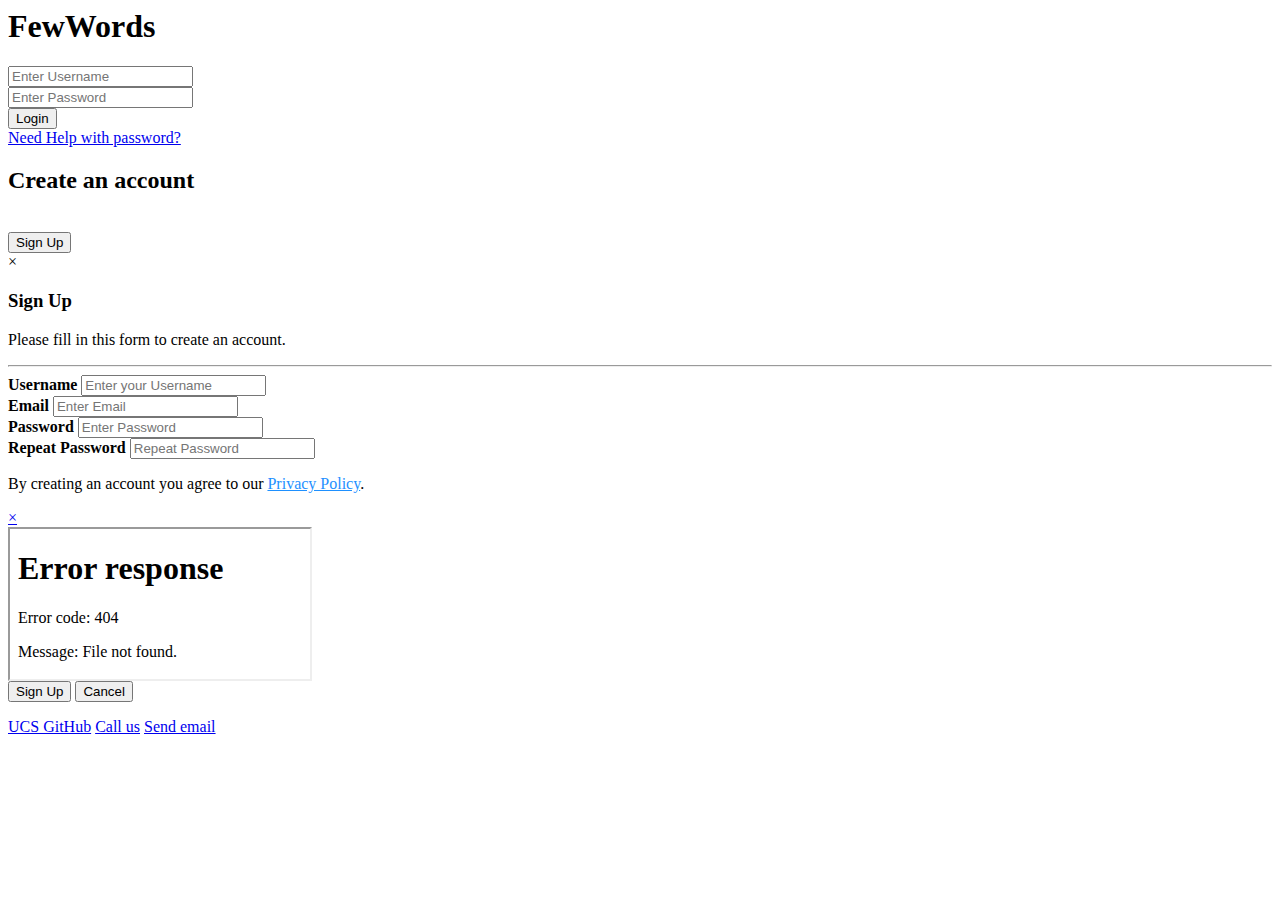
==== index.html @ b1cd8a99 "Update index.html" ====
<html>
<head>
    <title>Login | FewWords</title>
    <link rel="icon" href="files/favicon.ico">
    <meta name="viewport" content="width=device-width, initial-scale=1.0">
    <meta name="author" content="UCS">
    <meta name="description" content="A temporary place for storing textual Info">
    <meta name="keywords" content="Text,store,information,FewWords">
    <meta http-equiv="refresh" content="10">
    <link rel="stylesheet" type="text/css" href="files/logdiv.css">
    <link rel="stylesheet" type="text/css" href="files/logtypebox.css">
    <link rel="stylesheet" media="screen and max-width(800px)" href="files/log800.css">
    <link rel="stylesheet" href="https://fonts.googleapis.com/css?family=Annie Use Your Telescope">
</head>
<body>
 <script src="files/log.js"></script>
 <div class="heading-main">
  <h1>FewWords</h1>
 </div>
 <div class="content-main">
  <div class="content-main-inner">
   <div class="loginbox">
    <form action="home.html">
      <input
         title="Enter your username or E-mail"
         id="userlog"
         type="text"
         name="user" placeholder="Enter Username" required><br>
      <input
         title="Type the respective password"
         id="passlog"
         type="password"
         name="psw1" placeholder="Enter Password" required><br>
      <input type="submit" class="loginbtn" name="login" value="Login"><br>
      <a href="#" title="Just in case, You forgot your password">Need Help with password?</a><br>
    </form>
   </div>
  </div>
  <div class="content-main-inner">
   <div class="signbox">
     <h2>Create an account</h2><br>
     <button id="sign2" onclick="document.getElementById('pop').style.display='block'">Sign Up</button>
   </div>
  </div>
 </div>

 <!-- Pop-up Box from signupbtn -->
   <div id="pop" class="modal">
    <span onclick="document.getElementById('pop').style.display='none'" class="close" title="Close the Signup Form">&times;</span>
    <form class="modal-content" action="/action_page.php">
     <div class="container">
      <h3>Sign Up</h3>
      <p>Please fill in this form to create an account.</p>
      <hr>
      <label for="user"><b>Username</b></label>
      <input title="Type the name you want for your account"
             class="signpass" type="text" placeholder="Enter your Username" name="user" required>
       <br>
      <label for="email"><b>Email</b></label>
      <input title="Type your Email"
             class="signpass" type="text" placeholder="Enter Email" name="email" required>
       <br>
      <label for="psw2"><b>Password</b></label>
      <input title="Type the password"
             class="signpass" type="password" placeholder="Enter Password" name="psw2" required>
       <br>
      <label for="psw-repeat"><b>Repeat Password</b></label>
      <input title="Repeat the password as you typed above"
             class="signpass" type="password" placeholder="Repeat Password" name="psw-repeat" required>
       <br>
      <p>By creating an account you agree to our <a href="#" title="Click to read in a overlay" style="color:dodgerblue" onclick="openTerms()">Privacy Policy</a>.</p>

      <div id="myNav" class="overlay">
       <a href="javascript:void(0)" class="closebtn" onclick="closeNav()">&times;</a>
       <div class="overlay-content">
        <iframe src="privacy.html"></iframe>
       </div>
      </div>

      <div class="clearfix">
       <button class="signupbtn" type="submit">Sign Up</button>
       <button class="cancelbtn" type="button" onclick="document.getElementById('pop').style.display='none'">Cancel</button><br>
      </div>
     </div>
    </form>
   </div>
 <div class="footer">
   <a href="https://github.com/The-UCS-Variable" target="_blank" rel="external">UCS GitHub</a>
   <a href="tel:93803131313">Call us</a>
   <a href="mailto:uchanakyasrinivas@gmail.com?subject=From%20FewWords&body=Hi%20UCS,">Send email</a>
 </div>

</body>
</html>
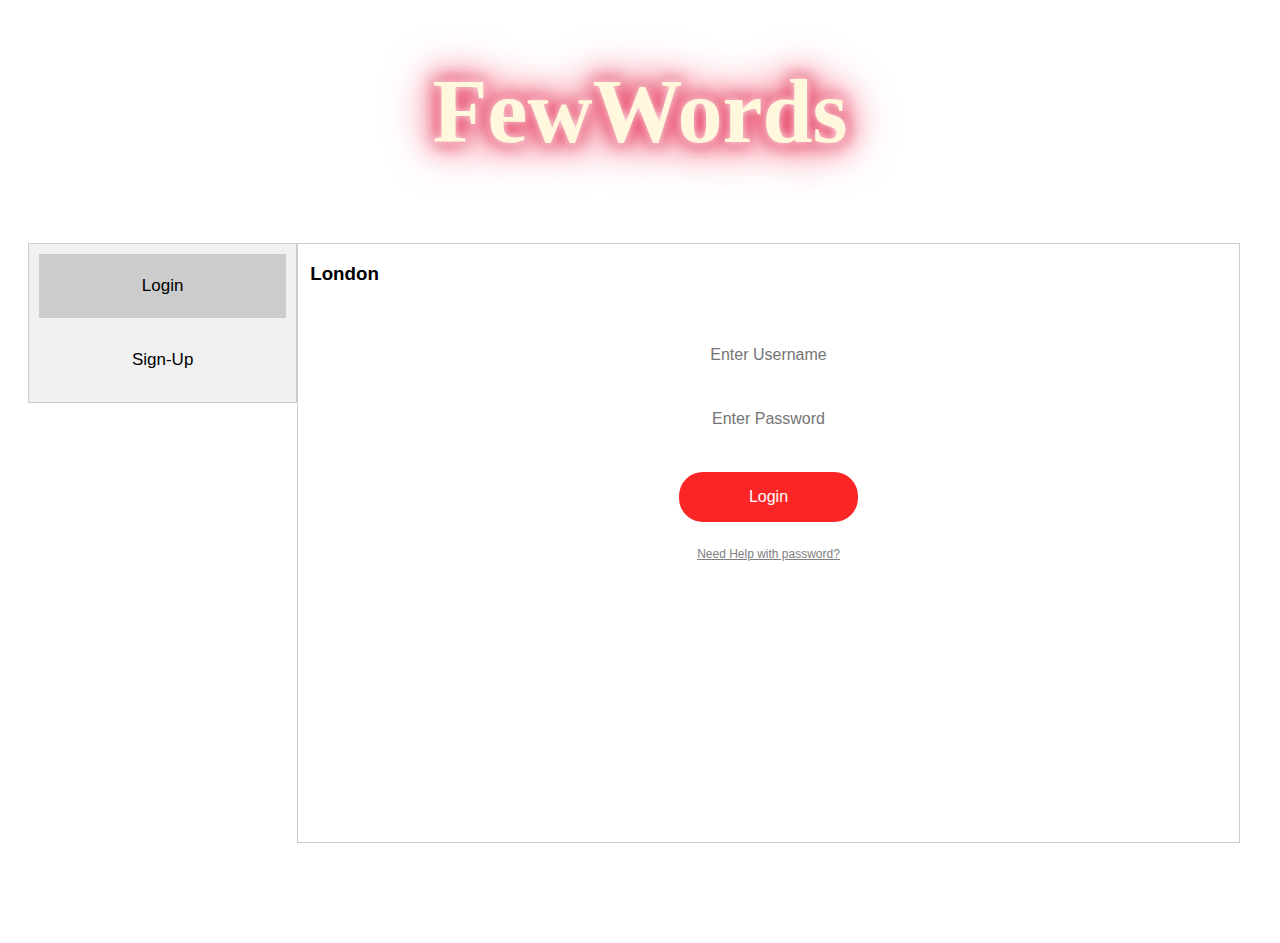
==== commit b3f65789: "v1.7.4" ====
--- a/index.html
+++ b/index.html
@@ -1,26 +1,32 @@
+<!DOCTYPE html>
 <html>
 <head>
-    <title>Login | FewWords</title>
-    <link rel="icon" href="files/favicon.ico">
-    <meta name="viewport" content="width=device-width, initial-scale=1.0">
-    <meta name="author" content="UCS">
-    <meta name="description" content="A temporary place for storing textual Info">
-    <meta name="keywords" content="Text,store,information,FewWords">
-    <meta http-equiv="refresh" content="10">
-    <link rel="stylesheet" type="text/css" href="files/logdiv.css">
-    <link rel="stylesheet" type="text/css" href="files/logtypebox.css">
-    <link rel="stylesheet" media="screen and max-width(800px)" href="files/log800.css">
-    <link rel="stylesheet" href="https://fonts.googleapis.com/css?family=Annie Use Your Telescope">
+   <title>Login | FewWords</title>
+   <link rel="icon" href="files/favicon.ico">
+   <meta name="viewport" content="width=device-width, initial-scale=1.0">
+   <meta name="author" content="UCS">
+   <meta name="description" content="A temporary place for storing textual Info">
+   <meta name="keywords" content="Text,store,information,FewWords">
+   <meta http-equiv="refresh" content="240">
+   <link rel="stylesheet" type="text/css" href="files/lognew.css">
+   <link rel="stylesheet" type="text/css" href="files/logtab.css">
 </head>
 <body>
- <script src="files/log.js"></script>
  <div class="heading-main">
   <h1>FewWords</h1>
  </div>
- <div class="content-main">
-  <div class="content-main-inner">
-   <div class="loginbox">
-    <form action="home.html">
+
+ <div class="main-content">
+  <div class="tab">
+   <button class="tablinks" onclick="openTab(event, 'Login')" id="defaultOpen">Login</button>
+   <button class="tablinks" onclick="openTab(event, 'signup')">Sign-Up</button>
+  </div>
+
+  <div id="Login" class="tabcontent">
+   <h3>London</h3>
+   <div class="content-main-inner">
+    <div class="loginbox">
+     <form action="home.html">
       <input
          title="Enter your username or E-mail"
          id="userlog"
@@ -36,59 +42,48 @@
     </form>
    </div>
   </div>
-  <div class="content-main-inner">
-   <div class="signbox">
-     <h2>Create an account</h2><br>
-     <button id="sign2" onclick="document.getElementById('pop').style.display='block'">Sign Up</button>
-   </div>
+ </div>
+
+ <div id="signup" class="tabcontent">
+  <form class="modal-content" action="/action_page.php">
+   <div class="container">
+    <h3>Sign Up</h3>
+    <p>Please fill in this form to create an account.</p>
+    <hr>
+    <label for="user"><b>Username</b></label>
+    <input title="Type the name you want for your account"
+           class="signpass" type="text" placeholder="Enter your Username" name="user" required>
+     <br>
+    <label for="email"><b>Email</b></label>
+    <input title="Type your Email"
+           class="signpass" type="text" placeholder="Enter Email" name="email" required>
+     <br>
+    <label for="psw2"><b>Password</b></label>
+    <input title="Type the password"
+           class="signpass" type="password" placeholder="Enter Password" name="psw2" required>
+     <br>
+    <label for="psw-repeat"><b>Repeat Password</b></label>
+    <input title="Repeat the password as you typed above"
+           class="signpass" type="password" placeholder="Repeat Password" name="psw-repeat" required>
+     <br>
+    <p>By creating an account you agree to our <a href="#" title="Click to read in a overlay" style="color:dodgerblue" onclick="openTerms()">Privacy Policy</a>.</p>
+
+     <div id="myNav" class="overlay">
+     <a href="javascript:void(0)" class="closebtn" onclick="closeNav()">&times;</a>
+      <div class="overlay-content">
+       <iframe src="privacy.html"></iframe>
+      </div>
+     </div>
+
+     <div class="clearfix">
+      <button class="signupbtn" type="submit">Sign Up</button>
+     </div>
+    </div>
+   </form>
   </div>
  </div>
 
- <!-- Pop-up Box from signupbtn -->
-   <div id="pop" class="modal">
-    <span onclick="document.getElementById('pop').style.display='none'" class="close" title="Close the Signup Form">&times;</span>
-    <form class="modal-content" action="/action_page.php">
-     <div class="container">
-      <h3>Sign Up</h3>
-      <p>Please fill in this form to create an account.</p>
-      <hr>
-      <label for="user"><b>Username</b></label>
-      <input title="Type the name you want for your account"
-             class="signpass" type="text" placeholder="Enter your Username" name="user" required>
-       <br>
-      <label for="email"><b>Email</b></label>
-      <input title="Type your Email"
-             class="signpass" type="text" placeholder="Enter Email" name="email" required>
-       <br>
-      <label for="psw2"><b>Password</b></label>
-      <input title="Type the password"
-             class="signpass" type="password" placeholder="Enter Password" name="psw2" required>
-       <br>
-      <label for="psw-repeat"><b>Repeat Password</b></label>
-      <input title="Repeat the password as you typed above"
-             class="signpass" type="password" placeholder="Repeat Password" name="psw-repeat" required>
-       <br>
-      <p>By creating an account you agree to our <a href="#" title="Click to read in a overlay" style="color:dodgerblue" onclick="openTerms()">Privacy Policy</a>.</p>
 
-      <div id="myNav" class="overlay">
-       <a href="javascript:void(0)" class="closebtn" onclick="closeNav()">&times;</a>
-       <div class="overlay-content">
-        <iframe src="privacy.html"></iframe>
-       </div>
-      </div>
-
-      <div class="clearfix">
-       <button class="signupbtn" type="submit">Sign Up</button>
-       <button class="cancelbtn" type="button" onclick="document.getElementById('pop').style.display='none'">Cancel</button><br>
-      </div>
-     </div>
-    </form>
-   </div>
- <div class="footer">
-   <a href="https://github.com/The-UCS-Variable" target="_blank" rel="external">UCS GitHub</a>
-   <a href="tel:93803131313">Call us</a>
-   <a href="mailto:uchanakyasrinivas@gmail.com?subject=From%20FewWords&body=Hi%20UCS,">Send email</a>
- </div>
-
+ <script src="files/log2.js"></script>
 </body>
 </html>
--- a/files/lognew.css
+++ b/files/lognew.css
@@ -0,0 +1,108 @@
+* {box-sizing: border-box}
+body {
+  font-family: "Lato", sans-serif;
+}
+
+
+.heading-main{
+    margin: 5px auto 80px;
+    width: 40%;
+    min-width: 310px;
+    height: auto;
+}
+.heading-main h1{
+    text-align: center;
+    font-size: 90px;
+    font-family: 'Annie Use Your Telescope';
+    color: Cornsilk;
+    text-shadow: 0 0 10px #fff, 0 0 15px #dc143c, 0 0 25px #ee4466, 0 0 35px #f48aa0, 0 0 50px crimson;
+}
+
+.main-content{
+  margin: 0 20px;
+}
+
+/* Style the tab */
+.tab {
+  float: left;
+  border: 1px solid #ccc;
+  background-color: #f1f1f1;
+  width: 22%;
+  height: 160px;
+  padding: 10px;
+}
+#defaultOpen{
+  margin-bottom: 10px;
+}
+
+@media screen and (max-width: 800px) {
+  .tab {
+    width: 100%;
+    display: block;
+    height: 86px;
+  }
+  .main-content{
+    margin: 0 8px;
+  }
+}
+
+/* Style the buttons inside the tab */
+.tab button {
+  float: left;
+  display: block;
+  background-color: inherit;
+  color: black;
+  padding: 22px 16px;
+  width: 100%;
+  border: none;
+  outline: none;
+  text-align: center;
+  cursor: pointer;
+  transition-duration: 0.4s;
+  font-size: 17px;
+}
+
+@media screen and (max-width: 800px) {
+  .tab button {
+    width: 48%;
+    display: block;
+    margin-left: 1%;
+  }
+ #defaultOpen{
+    margin-bottom: 0;
+    margin-left: 0;
+    margin-right: 1%;
+ }
+}
+
+/* Change background color of buttons on hover */
+.tab button:hover {
+  background-color: lightgrey;
+  transform: scale(1.07, 1.1);
+}
+
+/* Create an active/current "tab button" class */
+.tab button.active {
+  background-color: #ccc;
+}
+
+/* Style the tab content */
+.tabcontent {
+  float: left;
+  padding: 0px 12px;
+  border: 1px solid #ccc;
+  width: 77%;
+  height: 600px;
+  margin-bottom: 100px;
+}
+
+
+@media screen and (max-width: 800px) {
+  .tabcontent {
+    width: 100%;
+    display: block;
+  }
+}
+
+
+/*------------*/
--- a/files/logtab.css
+++ b/files/logtab.css
@@ -0,0 +1,173 @@
+
+.loginbox{
+    color: #fff;
+    text-align: center;
+    padding: 30px 15px;
+}
+
+.loginbox input{
+    margin-bottom: 22px;
+}
+
+#userlog, #passlog
+{
+    background: transparent;
+    border: none;
+    outline: none;
+    font-size: 16px;
+    text-align: center;
+    padding: 12px 14px;
+}
+
+.loginbtn
+{
+    border: none;
+    outline: none;
+    padding: 16px 70px;
+    margin: 10px 10px;
+    background: #fb2525;
+    color: #fff;
+    font-size: 100%;
+    border-radius: 24px;
+    transition-duration: 0.3s;
+}
+.loginbtn:hover
+{
+    cursor: pointer;
+    background: #ffc107;
+    color: #000;
+    transform: scale(1.1);
+}
+
+.loginbox a{
+    text-decoration: underline;
+    font-size: 12px;
+    line-height: 20px;
+    color: grey;
+    transition-duration: 0.4s;
+}
+
+.loginbox a:hover
+{
+    color: #e6ac00;
+}
+
+
+
+/*----------------------*/
+
+
+
+/* Modal Content/Box */
+.modal-content {
+  background-color: #fefefe;
+  padding-right: 30px;
+  padding-left: 30px;
+}
+
+/* Add padding to container elements */
+.container {
+  padding: 5px;
+  float: left;
+}
+
+.clearfix{
+  padding: 10px
+}
+
+
+/* Full-width input fields */
+.signpass {
+  width: 100%;
+  padding: 15px;
+  margin-bottom: 10px;
+  display: inline-block;
+  border: none;
+  outline: none;
+  border-radius: 10px;
+  background: #f1f1f1;
+}
+
+.signpass:hover{
+  background: lightgray;
+}
+
+.container input{
+  margin-bottom: 8px;
+}
+
+/* Set a style for all buttons */
+.cancelbtn, .signupbtn {
+  background-color: rgb(53, 156, 58);
+  color: white;
+  padding: 15px 30px;
+  margin: 10px 30px;
+  border: none;
+  cursor: pointer;
+  width: 80%;
+}
+.signupbtn:hover {
+  background-color: green;
+  transition-duration: 0.4s;
+}
+
+/*styles for the cancel button */
+.cancelbtn {
+  padding: 10px 15px;
+  width: 60%;
+  background-color: crimson;
+}
+.cancelbtn:hover{
+  background-color: Tomato;
+  transition-duration: 0.4s;
+}
+
+/* Style the horizontal ruler */
+hr {
+  border: 2px solid #bd3b3b;
+  border-style: solid;
+  margin-bottom: 25px;
+}
+
+
+/*OVERLAY*/
+
+.overlay {
+  height: 0;
+  width: 100%;
+  position: fixed;
+  z-index: 2;
+  top: 0;
+  left: 0;
+  background-color: rgb(0,0,0);
+  background-color: rgba(0,0,0, 0.9);
+  overflow-x: hidden;
+  transition: 0.6s;
+}
+
+.overlay-content {
+  position: relative;
+  top: 2%;
+  width: 100%;
+  text-align: center;
+  margin-top: 20px;
+}
+
+.overlay-content iframe{
+  height:600px;
+  width:900px;
+  border: none;
+}
+
+.overlay a {
+  padding: 6px;
+  text-decoration: none;
+  font-size: 40px;
+  color: #818181;
+  transition: 0.3s;
+}
+
+.overlay a:hover, .overlay a:focus {
+  color: #f1f1f1;
+  transform: scale(1.3);
+}
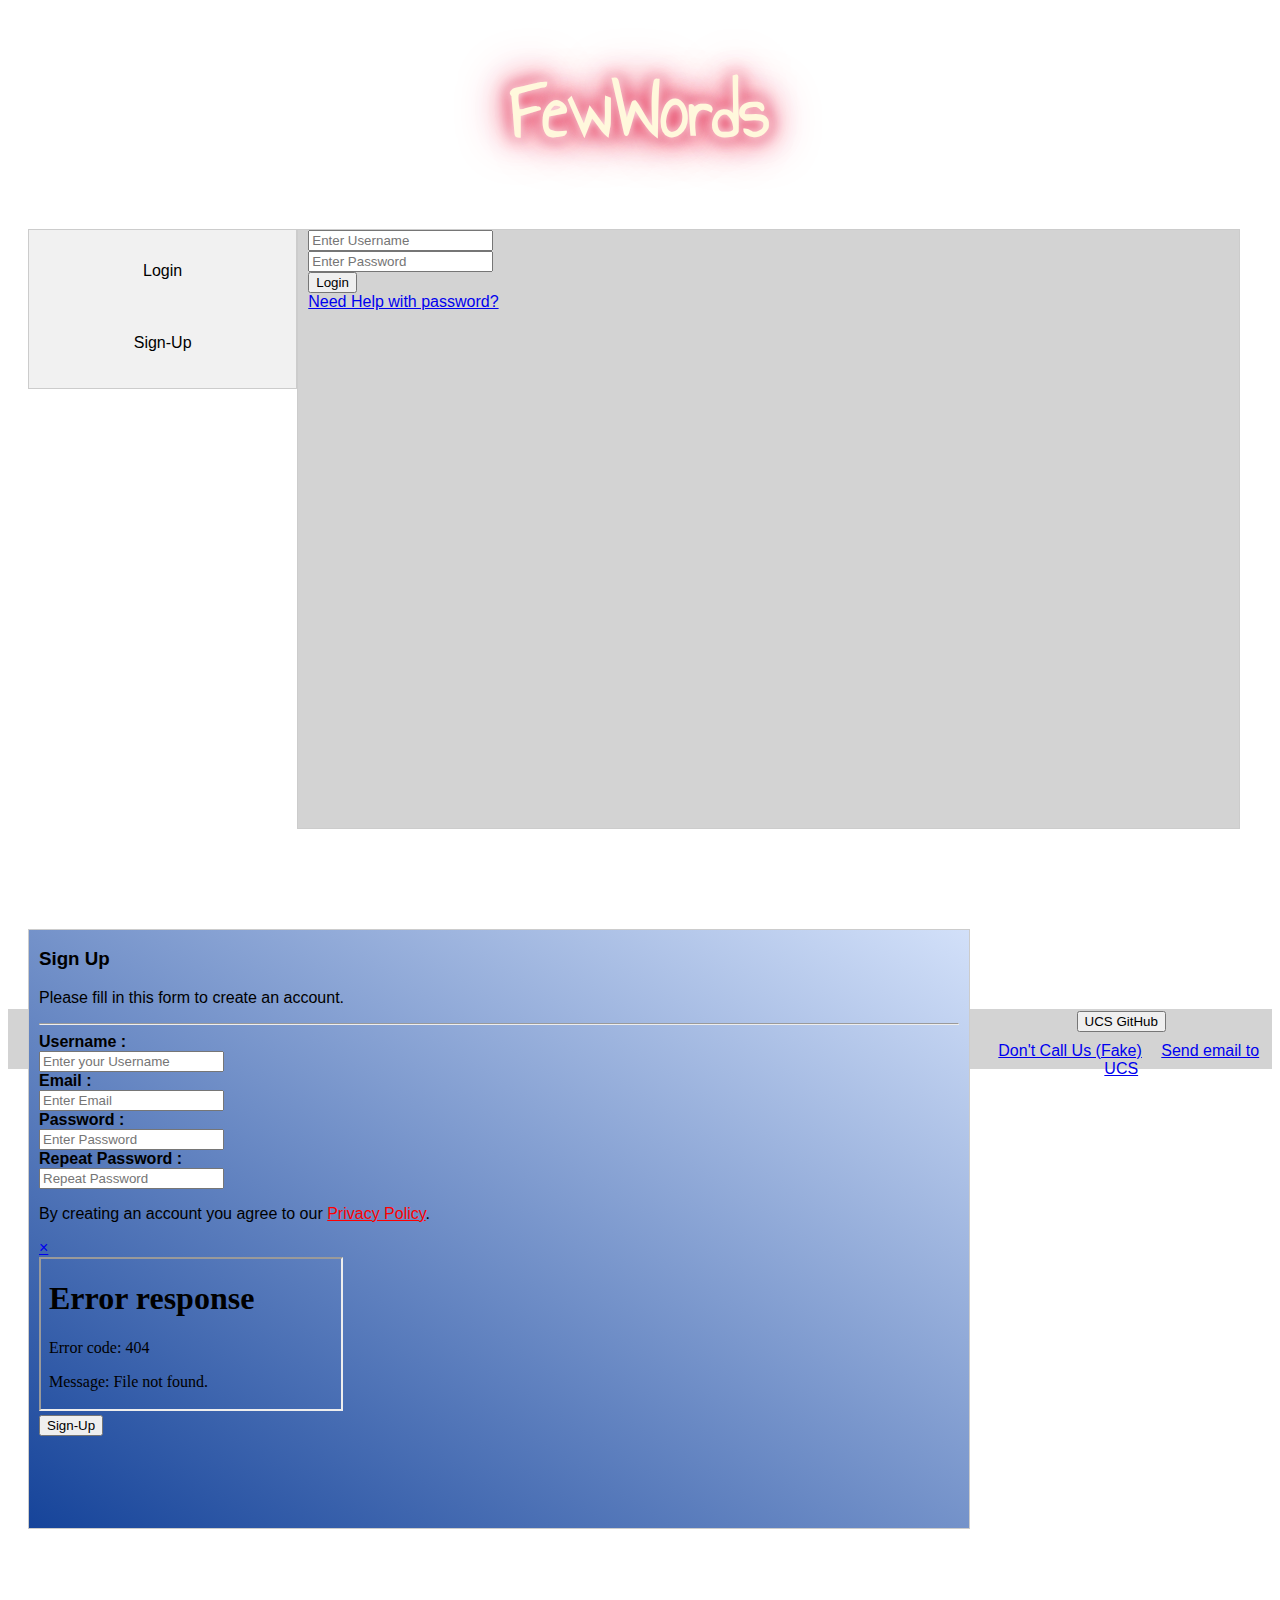
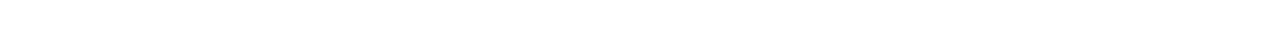
==== commit 0cb802a9: "v1.7.8.2" ====
--- a/index.html
+++ b/index.html
@@ -8,8 +8,9 @@
    <meta name="description" content="A temporary place for storing textual Info">
    <meta name="keywords" content="Text,store,information,FewWords">
    <meta http-equiv="refresh" content="240">
-   <link rel="stylesheet" type="text/css" href="files/lognew.css">
-   <link rel="stylesheet" type="text/css" href="files/logtab.css">
+   <link rel="stylesheet" type="text/css" href="files/index.css">
+   <link rel="stylesheet" type="text/css" href="files/index-tab.css">
+   <link rel="stylesheet" href="https://fonts.googleapis.com/css?family=Annie Use Your Telescope">
 </head>
 <body>
  <div class="heading-main">
@@ -23,7 +24,6 @@
   </div>
 
   <div id="Login" class="tabcontent">
-   <h3>London</h3>
    <div class="content-main-inner">
     <div class="loginbox">
      <form action="home.html">
@@ -45,45 +45,50 @@
  </div>
 
  <div id="signup" class="tabcontent">
-  <form class="modal-content" action="/action_page.php">
+  <form class="signup-content" action="/action_page.php">
    <div class="container">
     <h3>Sign Up</h3>
     <p>Please fill in this form to create an account.</p>
     <hr>
-    <label for="user"><b>Username</b></label>
+    <label for="user"><b>Username :</b></label><br>
     <input title="Type the name you want for your account"
-           class="signpass" type="text" placeholder="Enter your Username" name="user" required>
+           class="sign-type-box" type="text" placeholder="Enter your Username" name="user" required>
      <br>
-    <label for="email"><b>Email</b></label>
+    <label for="email"><b>Email :</b></label><br>
     <input title="Type your Email"
-           class="signpass" type="text" placeholder="Enter Email" name="email" required>
+           class="sign-type-box" type="text" placeholder="Enter Email" name="email" required>
      <br>
-    <label for="psw2"><b>Password</b></label>
+    <label for="psw2"><b>Password :</b></label><br>
     <input title="Type the password"
-           class="signpass" type="password" placeholder="Enter Password" name="psw2" required>
+           class="sign-type-box" type="password" placeholder="Enter Password" name="psw2" required>
      <br>
-    <label for="psw-repeat"><b>Repeat Password</b></label>
+    <label for="psw-repeat"><b>Repeat Password :</b></label><br>
     <input title="Repeat the password as you typed above"
-           class="signpass" type="password" placeholder="Repeat Password" name="psw-repeat" required>
+           class="sign-type-box" type="password" placeholder="Repeat Password" name="psw-repeat" required>
      <br>
-    <p>By creating an account you agree to our <a href="#" title="Click to read in a overlay" style="color:dodgerblue" onclick="openTerms()">Privacy Policy</a>.</p>
+    <p>By creating an account you agree to our <a href="#" title="Click to read in a overlay" style="color:red" onclick="openTerms()">Privacy Policy</a>.</p>
 
      <div id="myNav" class="overlay">
-     <a href="javascript:void(0)" class="closebtn" onclick="closeNav()">&times;</a>
+     <a href="javascript:void(0)" class="close-overlay-btn" onclick="closeNav()">&times;</a>
       <div class="overlay-content">
        <iframe src="privacy.html"></iframe>
       </div>
      </div>
 
      <div class="clearfix">
-      <button class="signupbtn" type="submit">Sign Up</button>
+      <button class="signupbtn" type="submit">Sign-Up</button>
      </div>
     </div>
    </form>
   </div>
  </div>
 
+ <div class="footer">
+   <button onclick="document.location = 'https://github.com/The-UCS-Variable'" target="_blank" rel="external">UCS GitHub</button><br>
+   <a href="tel:93806">Don't Call Us (Fake)</a>
+   <a href="mailto:uchanakyasrinivas@gmail.com?subject=From%20FewWords&body=Hi%20UCS,">Send email to UCS</a>
+ </div>
 
- <script src="files/log2.js"></script>
+ <script src="files/log-script.js"></script>
 </body>
 </html>
--- a/files/index.css
+++ b/files/index.css
@@ -0,0 +1,147 @@
+* {box-sizing: border-box}
+body {
+  font-family: "Lato", sans-serif;
+}
+
+
+.heading-main{
+    margin: 5px auto 60px;
+    width: 40%;
+    min-width: 310px;
+    height: auto;
+}
+.heading-main h1{
+    text-align: center;
+    font-size: 80px;
+    font-family: 'Annie Use Your Telescope';
+    color: Cornsilk;
+    text-shadow: 0 0 10px #fff, 0 0 15px #dc143c, 0 0 25px #ee4466, 0 0 35px #f48aa0, 0 0 50px crimson;
+}
+
+.main-content{
+  margin: 0 20px;
+  height: 780px;
+}
+
+/* Style the tab */
+.tab {
+  float: left;
+  border: 1px solid #ccc;
+  background-color: #f1f1f1;
+  width: 22%;
+  height: 160px;
+  padding: 10px;
+}
+#defaultOpen{
+  margin-bottom: 10px;
+}
+
+@media screen and (max-width: 800px) {
+  .tab {
+    width: 100%;
+    display: block;
+    height: 86px;
+  }
+  .main-content{
+    margin: 0 2px;
+  }
+}
+
+/* Style the buttons inside the tab */
+.tab button {
+  float: left;
+  display: block;
+  background-color: inherit;
+  color: black;
+  padding: 22px 16px;
+  width: 100%;
+  border: none;
+  outline: none;
+  text-align: center;
+  cursor: pointer;
+  transition-duration: 0.4s;
+  font-size: 16px;
+}
+
+@media screen and (max-width: 800px) {
+  .tab button {
+    width: 48%;
+    display: block;
+    margin-left: 1%;
+  }
+ #defaultOpen{
+    margin-bottom: 0;
+    margin-left: 0;
+    margin-right: 1%;
+ }
+}
+
+/* Change background color of buttons on hover */
+.tab button:hover {
+  background-color: lightgrey;
+  box-shadow: 0 0 12px crimson;
+  font-weight: bold;
+}
+
+/* Create an active/current "tab button" class */
+.tab button.active {
+  background-color: #ccc;
+  font-weight: bold;
+  font-family: "Comic Sans MS", cursive, sans-serif
+}
+
+/* Style the tab content */
+.tabcontent {
+  float: left;
+  padding: 0px 10px;
+  border: 1px solid #ccc;
+  width: 77%;
+  height: 600px;
+  margin-bottom: 100px;
+  background-color: lightgrey;
+}
+
+@media screen and (min-width: 800px) {
+#Login{
+  background-image: url("pencil.svg");
+  background-repeat: no-repeat;
+  background-position: center;
+  background-size: 25%;
+  background-attachment: fixed;
+ }
+}
+
+#signup{
+  background-image: linear-gradient(to bottom left, #d2e0f9, #16449a);
+}
+
+
+@media screen and (max-width: 800px) {
+  .tabcontent {
+    width: 100%;
+    display: block;
+    background-image: url("book-table.jpg");
+    background-position: center;
+    background-repeat: no-repeat;
+    background-size: cover;
+  }
+}
+
+
+/*------------*/
+
+
+.footer{
+  height: 60px;
+  width: 100%;
+  background-color: lightgrey;
+  text-align: center;
+}
+
+.footer button{
+  margin: 2px 0 10px;
+}
+
+.footer a{
+  margin-left: 15px;
+}
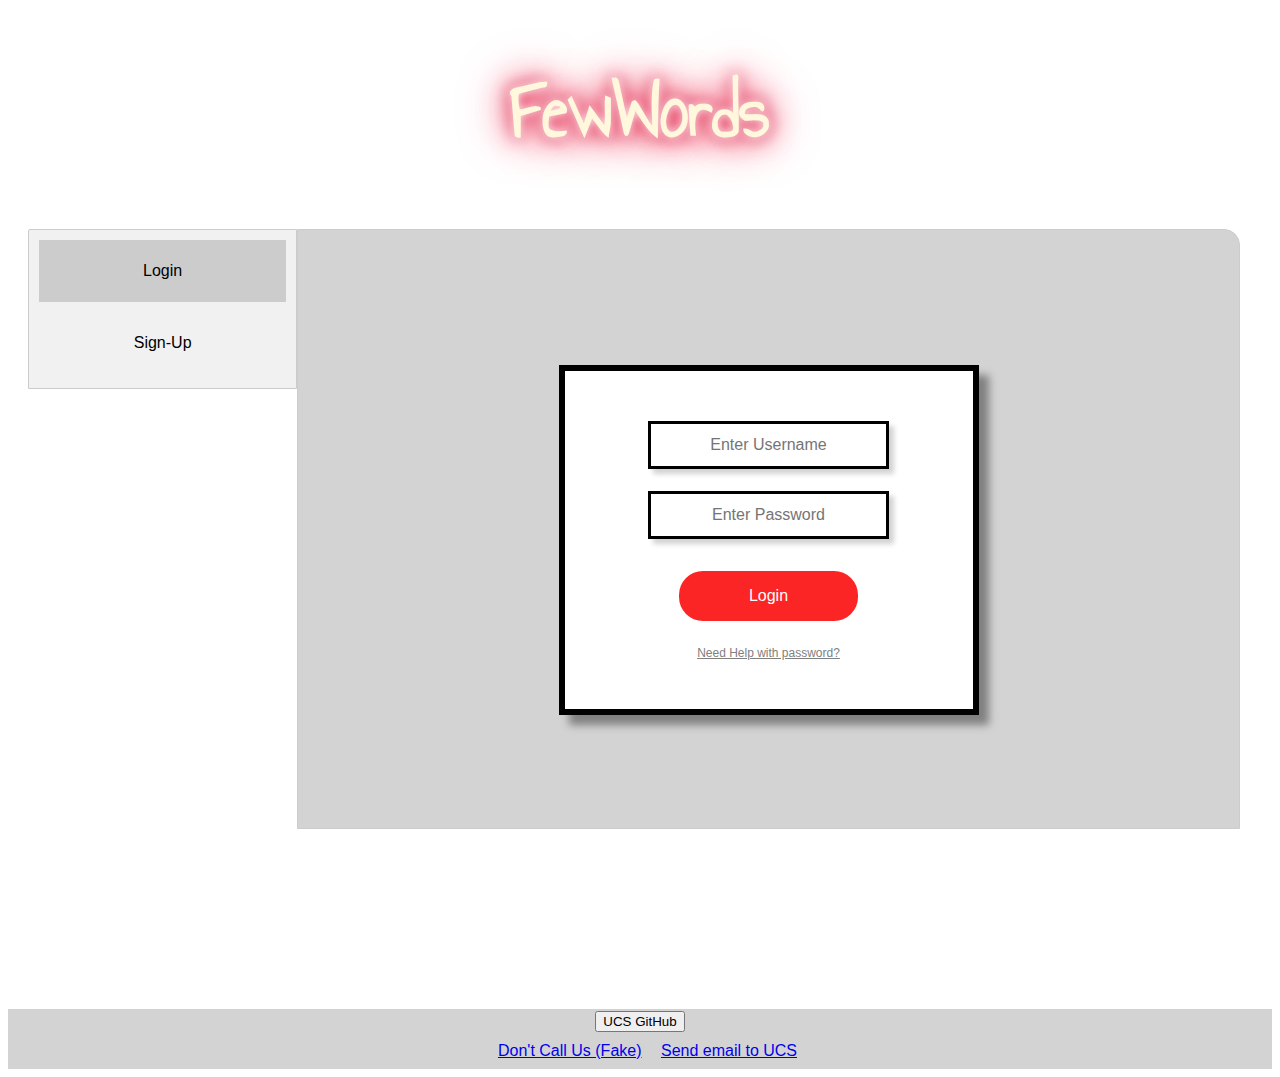
==== commit 204b47fe: "v1.8 beta" ====
--- a/index.html
+++ b/index.html
@@ -25,7 +25,7 @@
 
   <div id="Login" class="tabcontent">
    <div class="content-main-inner">
-    <div class="loginbox">
+    <div id="box1-login" class="loginbox" display:block>
      <form action="home.html">
       <input
          title="Enter your username or E-mail"
@@ -38,9 +38,20 @@
          type="password"
          name="psw1" placeholder="Enter Password" required><br>
       <input type="submit" class="loginbtn" name="login" value="Login"><br>
-      <a href="#" title="Just in case, You forgot your password">Need Help with password?</a><br>
+      <a href="javascript:void(0)" onclick="getotp()" title="Just in case, You forgot your password">Need Help with password?</a><br>
     </form>
    </div>
+   <div id="box2-otpsend" class="loginbox" style="display:none">
+     <h2>Forgot your Password</h2>
+     <form action="javascript:void(0)">
+     <input
+        title="Enter your E-mail"
+        id="userlog"
+        type="text"
+        name="user" placeholder="Enter Email" required><br>
+     <input type="submit" class="loginbtn" name="login" value="Get OTP"><br>
+   </form>
+  </div>
   </div>
  </div>
 
@@ -58,9 +69,9 @@
     <input title="Type your Email"
            class="sign-type-box" type="text" placeholder="Enter Email" name="email" required>
      <br>
-    <label for="psw2"><b>Password :</b></label><br>
+    <label for="psw"><b>Password :</b></label><br>
     <input title="Type the password"
-           class="sign-type-box" type="password" placeholder="Enter Password" name="psw2" required>
+           class="sign-type-box" type="password" placeholder="Enter Password" name="psw" required>
      <br>
     <label for="psw-repeat"><b>Repeat Password :</b></label><br>
     <input title="Repeat the password as you typed above"
@@ -83,6 +94,20 @@
   </div>
  </div>
 
+
+
+ <div id="box2-otpsend" class="loginbox" style="display:none">
+   <h2>Forgot your Password</h2>
+   <input
+      title="Enter your E-mail"
+      id="userlog"
+      type="text"
+      name="user" placeholder="Enter Email" required><br>
+   <input type="submit" class="loginbtn" name="login" value="Get OTP"><br>
+</div>
+
+
+
  <div class="footer">
    <button onclick="document.location = 'https://github.com/The-UCS-Variable'" target="_blank" rel="external">UCS GitHub</button><br>
    <a href="tel:93806">Don't Call Us (Fake)</a>
--- a/files/index.css
+++ b/files/index.css
@@ -27,6 +27,7 @@
 .tab {
   float: left;
   border: 1px solid #ccc;
+  border-top-left-radius: 2px;
   background-color: #f1f1f1;
   width: 22%;
   height: 160px;
@@ -79,14 +80,12 @@
 /* Change background color of buttons on hover */
 .tab button:hover {
   background-color: lightgrey;
-  box-shadow: 0 0 12px crimson;
-  font-weight: bold;
+  transform: scale(1.04, 1.1);
 }
 
 /* Create an active/current "tab button" class */
 .tab button.active {
   background-color: #ccc;
-  font-weight: bold;
   font-family: "Comic Sans MS", cursive, sans-serif
 }
 
@@ -95,6 +94,7 @@
   float: left;
   padding: 0px 10px;
   border: 1px solid #ccc;
+  border-top-right-radius: 16px;
   width: 77%;
   height: 600px;
   margin-bottom: 100px;
@@ -120,6 +120,7 @@
   .tabcontent {
     width: 100%;
     display: block;
+    border-top-right-radius: 0;
     background-image: url("book-table.jpg");
     background-position: center;
     background-repeat: no-repeat;
--- a/files/index-tab.css
+++ b/files/index-tab.css
@@ -0,0 +1,201 @@
+
+.loginbox{
+    text-align: center;
+    padding: 15px;
+}
+@media screen and (min-width: 800px) {
+  .loginbox{
+    border: 6px solid black;
+    margin: 135px auto;
+    width: 65%;
+    max-width: 420px;
+    height: 350px;
+    padding-top: 50px;
+    background-color: white;
+    box-shadow: 10px 10px 8px grey;
+  }
+}
+
+@media screen and (max-width: 800px) {
+  .loginbox{
+      width: 70%;
+      margin: 110px auto;
+  }
+}
+
+.loginbox input{
+    margin-bottom: 22px;
+}
+
+
+/* style for input boxes */
+#userlog, #passlog
+{
+    background: transparent;
+    border: none;
+    outline: none;
+    font-size: 16px;
+    text-align: center;
+    padding: 12px 14px;
+}
+
+@media screen and (min-width: 800px) {
+  #userlog, #passlog
+  {
+      border: 3px solid black;
+      box-shadow: 5px 5px 5px lightgrey;
+  }
+}
+
+.loginbtn
+{
+    border: none;
+    outline: none;
+    padding: 16px 70px;
+    margin: 10px 10px;
+    background: #fb2525;
+    color: #fff;
+    font-size: 100%;
+    border-radius: 24px;
+    transition-duration: 0.3s;
+}
+.loginbtn:hover
+{
+    cursor: pointer;
+    background: #ffc107;
+    color: #000;
+    transform: scale(1.1);
+}
+
+.loginbox a{
+    text-decoration: underline;
+    font-size: 12px;
+    line-height: 20px;
+    color: grey;
+    transition-duration: 0.4s;
+}
+
+.loginbox a:hover
+{
+    color: #e6ac00;
+}
+
+
+
+/*----------------------*/
+
+
+
+
+
+/* Add padding to container elements */
+.container {
+  margin: 0 40px;
+  text-align: center;
+}
+
+.container label{
+  text-align: left;
+  font-size: 16px;
+}
+
+
+/* Full-width input fields */
+.sign-type-box {
+  width: 50%;
+  padding: 15px;
+  margin-bottom: 15px;
+  display: inline-block;
+  border: none;
+  outline: none;
+  border-radius: 10px;
+  background: #f1f1f1;
+}
+
+@media screen and (max-width: 800px) {
+  .sign-type-box {
+    width: 100%;
+    max-width: 500px;
+  }
+}
+
+.sign-type-box:hover{
+  background: lightgrey;
+}
+
+
+/*style for signup button */
+.signupbtn {
+  width: 40%;
+  min-width: 110px;
+  background-color: rgb(53, 156, 58);
+  color: white;
+  padding: 15px 30px;
+  margin: 8px 30px 10px;
+  border: none;
+  cursor: pointer;
+}
+.signupbtn:hover {
+  background-color: green;
+  transition-duration: 0.3s;
+  transform: scale(1.07);
+}
+
+
+/* Style the horizontal ruler */
+hr {
+  border: 2px solid #bd3b3b;
+  border-style: solid;
+  margin-bottom: 25px;
+  width: 70%;
+}
+
+
+/*OVERLAY or The Privacy Policy Drop Down*/
+
+.overlay {
+  height: 0;
+  width: 100%;
+  position: fixed;
+  z-index: 2;
+  top: 0;
+  left: 0;
+  background-color: rgb(0,0,0);
+  background-color: rgba(0,0,0, 0.9);
+  overflow-x: hidden;
+  transition: 0.5s;
+}
+
+.overlay-content {
+  position: relative;
+  top: 2%;
+  width: 100%;
+  text-align: center;
+  margin-top: 20px;
+}
+
+.overlay-content iframe{
+  height:600px;
+  width:50%;
+  border: none;
+}
+@media screen and (max-width: 800px) {
+  .overlay-content iframe{
+    width:90%;
+  }
+}
+
+.close-overlay-btn {
+  float: right;
+  margin: 15px;
+  text-decoration: none;
+  text-align: center;
+  font-size: 40px;
+  color: #818181;
+  transition: 0.3s;
+}
+
+.close-overlay-btn:hover {
+  color: #f1f1f1;
+  transform: scale(1.2);
+}
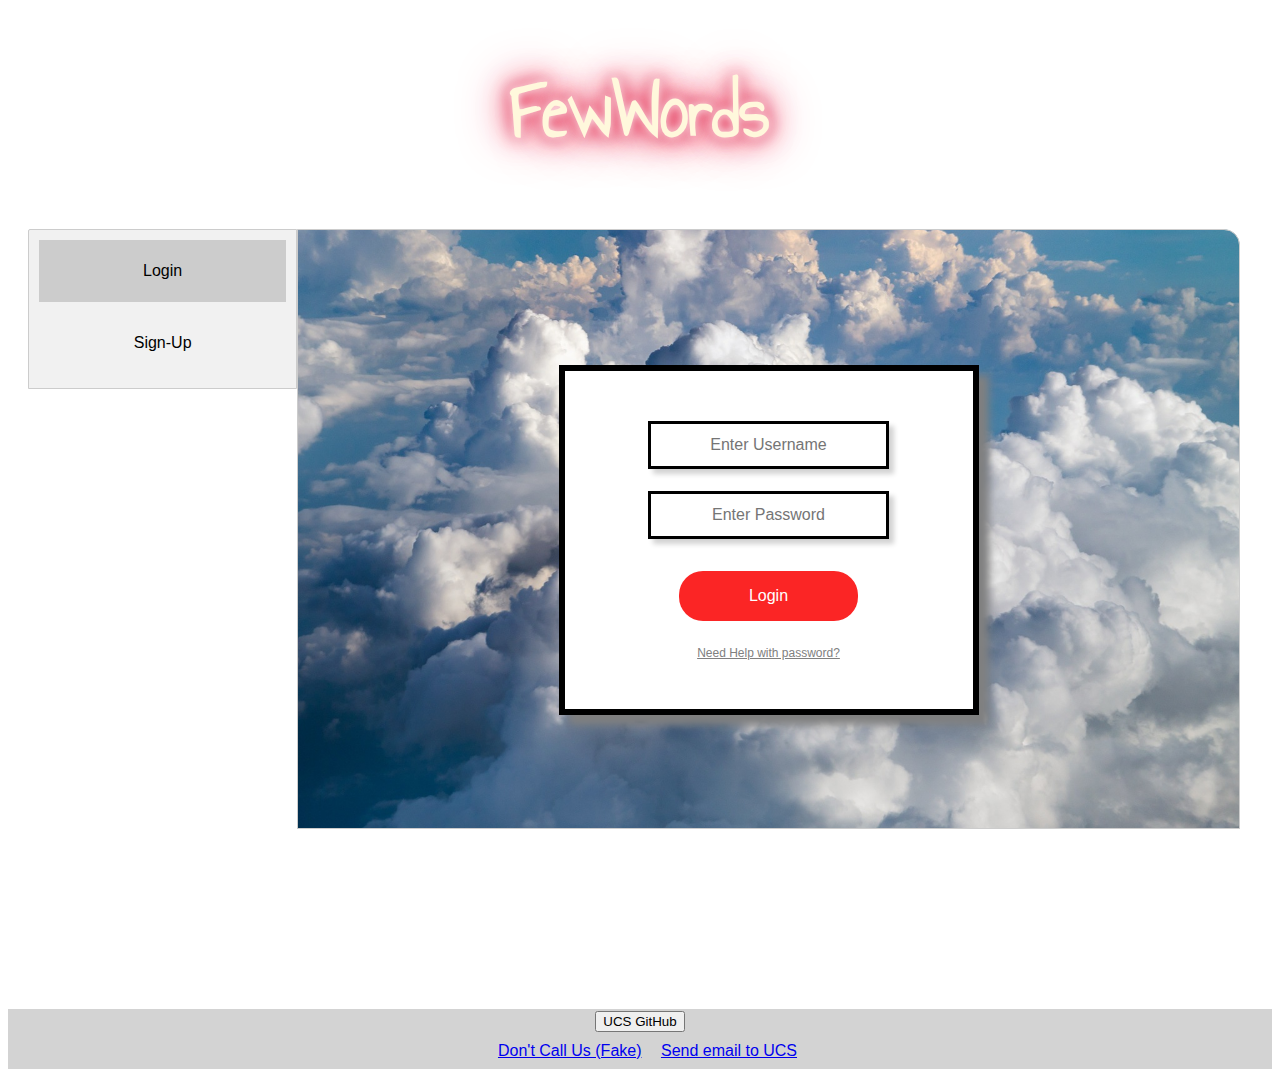
==== commit b9b31a6d: "v1.8 beta2" ====
--- a/index.html
+++ b/index.html
@@ -42,6 +42,7 @@
     </form>
    </div>
    <div id="box2-otpsend" class="loginbox" style="display:none">
+    <button id="back-btn" onclick="backlogin()">&larr;</button>
      <h2>Forgot your Password</h2>
      <form action="javascript:void(0)">
      <input
--- a/files/index.css
+++ b/files/index.css
@@ -104,15 +104,18 @@
 @media screen and (min-width: 800px) {
 #Login{
   background-image: url("pencil.svg");
+  background-image: url("skylog.jpg");
   background-repeat: no-repeat;
   background-position: center;
-  background-size: 25%;
+  background-size: cover;
   background-attachment: fixed;
  }
 }
 
 #signup{
   background-image: linear-gradient(to bottom left, #d2e0f9, #16449a);
+  background-position: center;
+  background-attachment: fixed;
 }
 
 
--- a/files/index-tab.css
+++ b/files/index-tab.css
@@ -80,7 +80,11 @@
     color: #e6ac00;
 }
 
-
+#back-btn{
+  float: left;
+  font-size: 20;
+  padding: 5px;
+}
 
 /*----------------------*/
 
